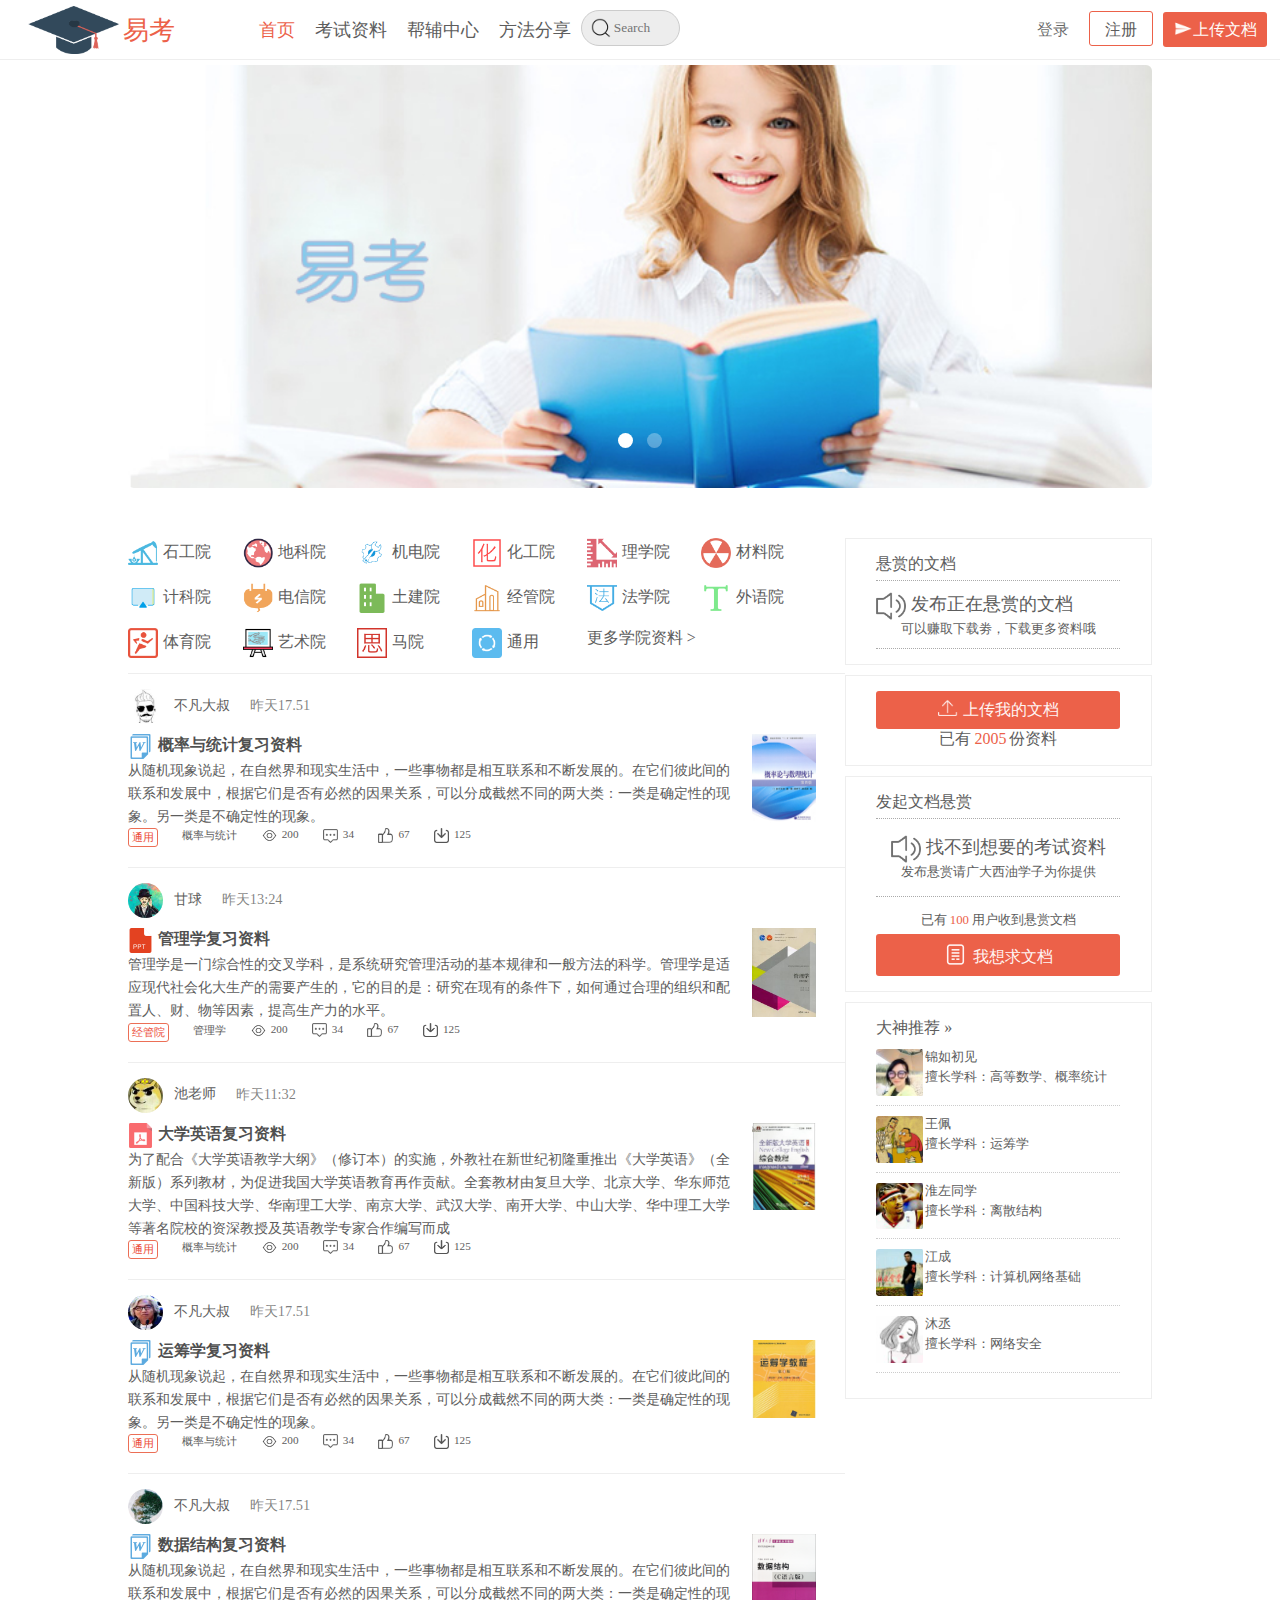
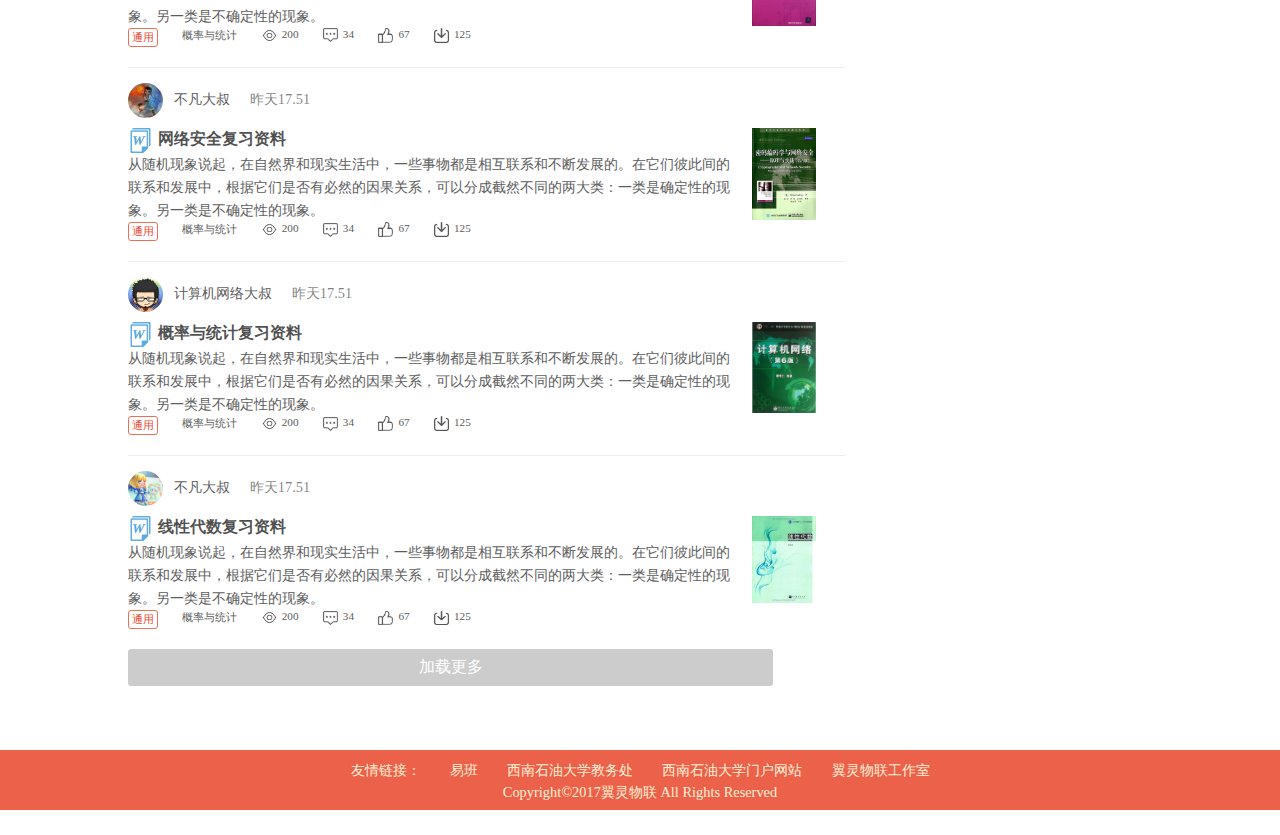
==== index.html @ b3647973 "易班轻应用设计大赛——易考" ====
<!DOCTYPE html>
<html lang="en">
<head>
    <meta charset="UTF-8">
    <title>易考——首页</title>
    <link type="text/css" rel="stylesheet" href="css/common.css"/>
    <link type="text/css" rel="stylesheet" href="css/index.css"/>
    <link rel="shortcut icon" href="img/logo.png">
    <style>
        nav>ul:first-child li:nth-child(2) a{
        color: #ec6149;
        }
    </style>
<!--为了兼容IE9以下版本浏览器需要加入一个google的JS，当然可以下载引人html-->
    <!--[if lt IE 9]>
    <script src="http://css3-mediaqueries-js.googlecode.com/svn/trunk/css3-mediaqueries.js"></script>
    <![endif]-->
</head>
<body>
    <header>
        <nav class="clearfloat">
            <ul>
                <li class="except"><a href="index.html"><img src="img/logo.png"/><span>易考</span></a></li>
                <li><a href="index.html">首页</a></li>
                <li><a href="college.html" target="_blank">考试资料</a></li>
                <li><a href="help.html" target="_blank">帮辅中心</a></li>
                <li><a href="share.html">方法分享</a></li>
                <li class="except" id="search">
                    <form name="form1" action="" method="get">
                        <input class='searinput' type="search" placeholder="Search"/>
                    </form>
                </li>
            </ul>
            <ul class="clearfloat">
                <li><a href="upload.html" target="_blank"><img src="img/hup.png"/>上传文档</a></li>
                <li><a href="#" target="_blank">注册</a></li>
                <li><a href="#" target="_blank">登录</a></li>
            </ul>

            <ul id="snav1" class="clearfloat">
                <li><a href="index.html"><img src="img/logo.png"/><span>易考</span></a></li>
                <li></li>
            </ul>
            <ul id="snav2">
                <li><a href="index.html">首页</a></li>
                <li><a href="college.html" target="_blank">考试资料</a></li>
                <li><a href="help.html" target="_blank">帮辅中心</a></li>
                <li><a href="share.html">方法分享</a></li>
                <li><a href="#">注册</a></li>
                <li><a href="#">登录</a></li>
                <li>
                    <form name="form1" action="" method="get">
                        <input class='searinput' type="search" placeholder="Search"/>
                    </form>
                </li>
            </ul>
        </nav>
    </header>
    <main>
        <section id="imgslide">
            <div id="slideshow">
                <ul>
                    <li><img src="img/slide1.jpg" alt="slide1"/></li>
                    <li><img src="img/slide2.jpg" alt="slide2"/></li>
                </ul>
            </div>
            <div id="slideshow-nav"></div>
        </section>
        <section id="main" class="clearfloat">
            <div id="maincenter">
                <div id="college">
                    <ul class="clearfloat">
                        <li><a href="#"><img src="img/sg.png"/><span>石工院</span></a></li>
                        <li><a href="#"><img src="img/dk.png"/><span>地科院</span></a></li>
                        <li><a href="#"><img src="img/jd.png"/><span>机电院</span></a></li>
                        <li><a href="#"><img src="img/hg.png"/><span>化工院</span></a></li>
                        <li><a href="#"><img src="img/lx.png"/><span>理学院</span></a></li>
                        <li><a href="#"><img src="img/cl.png"/><span>材料院</span></a></li>
                        <li><a href="#"><img src="img/jk.png"/><span>计科院</span></a></li>
                        <li><a href="#"><img src="img/dq.png"/><span>电信院</span></a></li>
                        <li><a href="#"><img src="img/tm.png"/><span>土建院</span></a></li>
                        <li><a href="#"><img src="img/jg.png"/><span>经管院</span></a></li>
                        <li><a href="#"><img src="img/fx.png"/><span>法学院</span></a></li>
                        <li><a href="#"><img src="img/wy.png"/><span>外语院</span></a></li>
                        <li><a href="#"><img src="img/ty.png"/><span>体育院</span></a></li>
                        <li><a href="#"><img src="img/ys.png"/><span>艺术院</span></a></li>
                        <li><a href="#"><img src="img/ms.png"/><span>马院</span></a></li>
                        <li><a href="#"><img src="img/pu.png"/><span>通用</span></a></li>
                        <li><a href="#"><span>更多学院资料&nbsp;></span></a></li>
                    </ul>
                </div>
                <div id="hot">
                    <ul>
                        <li>
                            <div class="author">
                                <img src="img/h1.jpg"/><span class="name">不凡大叔</span><time>昨天17.51</time>
                            </div>
                            <div class="content clearfloat">
                                <div class="conleft">
                                     <div><img src="img/word.png"/><a href="#">概率与统计复习资料</a></div>
                                    <p>
                                        从随机现象说起，在自然界和现实生活中，一些事物都是相互联系和不断发展的。在它们彼此间的联系和发展中，根据它们是否有必然的因果关系，可以分成截然不同的两大类：一类是确定性的现象。另一类是不确定性的现象。
                                    </p>
                                    <ul>
                                        <li><a href="#">通用</a></li>
                                        <li>概率与统计</li>
                                        <li><img src="img/ll.png"/><span>200</span></li>
                                        <li><img src="img/pl.png"/><span>34</span></li>
                                        <li><img src="img/zan.png"/><span>67</span></li>
                                        <li><img src="img/xia.png"/><span>125</span></li>
                                    </ul>
                                </div>
                                <div class="conright">
                                    <img src="img/1.jpg"/>
                                </div>
                            </div>
                        </li>
                        <li>
                            <div class="author">
                                <img src="img/h2.jpg"/><span class="name">甘球</span><time>昨天13:24</time>
                            </div>
                            <div class="content clearfloat">
                                <div class="conleft">
                                    <div><img src="img/ppt.png"/><a href="#">管理学复习资料</a></div>
                                    <p>
                                        管理学是一门综合性的交叉学科，是系统研究管理活动的基本规律和一般方法的科学。管理学是适应现代社会化大生产的需要产生的，它的目的是：研究在现有的条件下，如何通过合理的组织和配置人、财、物等因素，提高生产力的水平。
                                    </p>
                                    <ul>
                                        <li><a href="#">经管院</a></li>
                                        <li>管理学</li>
                                        <li><img src="img/ll.png"/><span>200</span></li>
                                        <li><img src="img/pl.png"/><span>34</span></li>
                                        <li><img src="img/zan.png"/><span>67</span></li>
                                        <li><img src="img/xia.png"/><span>125</span></li>
                                    </ul>
                                </div>
                                <div class="conright">
                                    <img src="img/2.jpg"/>
                                </div>
                            </div>
                        </li>
                        <li>
                            <div class="author">
                                <img src="img/h3.jpg"/><span class="name">池老师</span><time>昨天11:32</time>
                            </div>
                            <div class="content clearfloat">
                                <div class="conleft">
                                    <div><img src="img/pdf.png"/><a href="#">大学英语复习资料</a></div>
                                    <p>
                                        为了配合《大学英语教学大纲》（修订本）的实施，外教社在新世纪初隆重推出《大学英语》（全新版）系列教材，为促进我国大学英语教育再作贡献。全套教材由复旦大学、北京大学、华东师范大学、中国科技大学、华南理工大学、南京大学、武汉大学、南开大学、中山大学、华中理工大学等著名院校的资深教授及英语教学专家合作编写而成
                                    </p>
                                    <ul>
                                        <li><a href="#">通用</a></li>
                                        <li>概率与统计</li>
                                        <li><img src="img/ll.png"/><span>200</span></li>
                                        <li><img src="img/pl.png"/><span>34</span></li>
                                        <li><img src="img/zan.png"/><span>67</span></li>
                                        <li><img src="img/xia.png"/><span>125</span></li>
                                    </ul>
                                </div>
                                <div class="conright">
                                    <img src="img/3.jpg"/>
                                </div>
                            </div>
                        </li>
                        <li>
                            <div class="author">
                                <img src="img/h4.jpg"/><span class="name">不凡大叔</span><time>昨天17.51</time>
                            </div>
                            <div class="content clearfloat">
                                <div class="conleft">
                                    <div><img src="img/word.png"/><a href="#">运筹学复习资料</a></div>
                                    <p>
                                        从随机现象说起，在自然界和现实生活中，一些事物都是相互联系和不断发展的。在它们彼此间的联系和发展中，根据它们是否有必然的因果关系，可以分成截然不同的两大类：一类是确定性的现象。另一类是不确定性的现象。
                                    </p>
                                    <ul>
                                        <li><a href="#">通用</a></li>
                                        <li>概率与统计</li>
                                        <li><img src="img/ll.png"/><span>200</span></li>
                                        <li><img src="img/pl.png"/><span>34</span></li>
                                        <li><img src="img/zan.png"/><span>67</span></li>
                                        <li><img src="img/xia.png"/><span>125</span></li>
                                    </ul>
                                </div>
                                <div class="conright">
                                    <img src="img/4.jpg"/>
                                </div>
                            </div>
                        </li>
                        <li>
                            <div class="author">
                                <img src="img/h5.jpg"/><span class="name">不凡大叔</span><time>昨天17.51</time>
                            </div>
                            <div class="content clearfloat">
                                <div class="conleft">
                                    <div><img src="img/word.png"/><a href="#">数据结构复习资料</a></div>
                                    <p>
                                        从随机现象说起，在自然界和现实生活中，一些事物都是相互联系和不断发展的。在它们彼此间的联系和发展中，根据它们是否有必然的因果关系，可以分成截然不同的两大类：一类是确定性的现象。另一类是不确定性的现象。
                                    </p>
                                    <ul>
                                        <li><a href="#">通用</a></li>
                                        <li>概率与统计</li>
                                        <li><img src="img/ll.png"/><span>200</span></li>
                                        <li><img src="img/pl.png"/><span>34</span></li>
                                        <li><img src="img/zan.png"/><span>67</span></li>
                                        <li><img src="img/xia.png"/><span>125</span></li>
                                    </ul>
                                </div>
                                <div class="conright">
                                    <img src="img/5.jpg"/>
                                </div>
                            </div>
                        </li>
                        <li>
                            <div class="author">
                                <img src="img/h6.jpg"/><span class="name">不凡大叔</span><time>昨天17.51</time>
                            </div>
                            <div class="content clearfloat">
                                <div class="conleft">
                                    <div><img src="img/word.png"/><a href="#">网络安全复习资料</a></div>
                                    <p>
                                        从随机现象说起，在自然界和现实生活中，一些事物都是相互联系和不断发展的。在它们彼此间的联系和发展中，根据它们是否有必然的因果关系，可以分成截然不同的两大类：一类是确定性的现象。另一类是不确定性的现象。
                                    </p>
                                    <ul>
                                        <li><a href="#">通用</a></li>
                                        <li>概率与统计</li>
                                        <li><img src="img/ll.png"/><span>200</span></li>
                                        <li><img src="img/pl.png"/><span>34</span></li>
                                        <li><img src="img/zan.png"/><span>67</span></li>
                                        <li><img src="img/xia.png"/><span>125</span></li>
                                    </ul>
                                </div>
                                <div class="conright">
                                    <img src="img/6.jpg"/>
                                </div>
                            </div>
                        </li>
                        <li>
                            <div class="author">
                                <img src="img/h7.jpg"/><span class="name">计算机网络大叔</span><time>昨天17.51</time>
                            </div>
                            <div class="content clearfloat">
                                <div class="conleft">
                                    <div><img src="img/word.png"/><a href="#">概率与统计复习资料</a></div>
                                    <p>
                                        从随机现象说起，在自然界和现实生活中，一些事物都是相互联系和不断发展的。在它们彼此间的联系和发展中，根据它们是否有必然的因果关系，可以分成截然不同的两大类：一类是确定性的现象。另一类是不确定性的现象。
                                    </p>
                                    <ul>
                                        <li><a href="#">通用</a></li>
                                        <li>概率与统计</li>
                                        <li><img src="img/ll.png"/><span>200</span></li>
                                        <li><img src="img/pl.png"/><span>34</span></li>
                                        <li><img src="img/zan.png"/><span>67</span></li>
                                        <li><img src="img/xia.png"/><span>125</span></li>
                                    </ul>
                                </div>
                                <div class="conright">
                                    <img src="img/7.jpg"/>
                                </div>
                            </div>
                        </li>
                        <li>
                            <div class="author">
                                <img src="img/h8.png"/><span class="name">不凡大叔</span><time>昨天17.51</time>
                            </div>
                            <div class="content clearfloat">
                                <div class="conleft">
                                    <div><img src="img/word.png"/><a href="#">线性代数复习资料</a></div>
                                    <p>
                                        从随机现象说起，在自然界和现实生活中，一些事物都是相互联系和不断发展的。在它们彼此间的联系和发展中，根据它们是否有必然的因果关系，可以分成截然不同的两大类：一类是确定性的现象。另一类是不确定性的现象。
                                    </p>
                                    <ul>
                                        <li><a href="#">通用</a></li>
                                        <li>概率与统计</li>
                                        <li><img src="img/ll.png"/><span>200</span></li>
                                        <li><img src="img/pl.png"/><span>34</span></li>
                                        <li><img src="img/zan.png"/><span>67</span></li>
                                        <li><img src="img/xia.png"/><span>125</span></li>
                                    </ul>
                                </div>
                                <div class="conright">
                                    <img src="img/8.jpg"/>
                                </div>
                            </div>
                        </li>
                    </ul>
                </div>
                <div id="loadmore">
                    <button>加载更多</button>
                </div>
            </div>
            <div id="mainright">

                <div id="upcommended">
                    <a href="docsneed.html">悬赏的文档</a>
                    <div>
                        <img src="img/lb.png"/><span>发布正在悬赏的文档</span>
                        <p>可以赚取下载劵，下载更多资料哦</p>
                    </div>
                </div>

                  <div id="uploading">
                      <a href="upload.html" target="_blank"><img src="img/up.png"/>上传我的文档</a>
                      <p>已有<span>2005</span>份资料</p>
                  </div>

                  <div id="collect">
                    <a href="seekdoc.html">发起文档悬赏</a>
                      <div>
                          <img src="img/lb.png"/><span>找不到想要的考试资料</span>
                          <p>发布悬赏请广大西油学子为你提供</p>
                      </div>

                   <p>已有<span>100</span>用户收到悬赏文档</p>
                    <a href="seekdoc.html" target="_blank"><img src="img/file.png"/>我想求文档</a>
                  </div>

                  <div id="manito">
                        <a href="#">大神推荐&nbsp;&raquo;</a>
                        <ul>
                            <li class="clearfloat">
                                <div class="manleft">
                                    <a href="#"><img src="img/m1.jpg"/></a>
                                </div>
                                <div class="manright">
                                    <ul>
                                        <li><a href="#"> 锦如初见</a></li>
                                        <li>擅长学科：高等数学、概率统计</li>
                                    </ul>
                                </div>
                            </li>
                            <li class="clearfloat">
                                <div class="manleft">
                                    <a href="#"><img src="img/m2.jpg"/></a>
                                </div>
                                <div class="manright">
                                    <ul>
                                        <li><a href="#"> 王佩</a></li>
                                        <li>擅长学科：运筹学</li>
                                    </ul>
                                </div>
                            </li>
                            <li class="clearfloat">
                                <div class="manleft">
                                    <a href="#"><img src="img/m3.jpeg"/></a>
                                </div>
                                <div class="manright">
                                    <ul>
                                        <li><a href="#"> 淮左同学</a></li>
                                        <li>擅长学科：离散结构</li>
                                    </ul>
                                </div>
                            </li>
                            <li class="clearfloat">
                            <div class="manleft">
                                <a href="#"><img src="img/m4.jpeg"/></a>
                            </div>
                            <div class="manright">
                                <ul>
                                    <li><a href="#"> 江成</a></li>
                                    <li>擅长学科：计算机网络基础</li>
                                </ul>
                            </div>
                        </li>
                            <li class="clearfloat">
                                <div class="manleft">
                                    <a href="#"><img src="img/m5.jpg"/></a>
                                </div>
                                <div class="manright">
                                    <ul>
                                        <li><a href="#"> 沐丞</a></li>
                                        <li>擅长学科：网络安全</li>
                                    </ul>
                                </div>
                             </li>
                        </ul>
                  </div>
            </div>
        </section>
    </main>
    <footer>
        <ul class="clearfloat">
            <li>友情链接：</li>
            <li><a href="http://www.yiban.cn/">易班</a></li>
            <li><a href="http://jwc.swpu.edu.cn/">西南石油大学教务处</a></li>
            <li><a href="http://www.swpu.edu.cn/">西南石油大学门户网站</a></li>
            <li><a href="http://www.swpuiot.com/">翼灵物联工作室</a></li>
        </ul>
        <p>Copyright&copy;2017翼灵物联 All Rights Reserved</p>
    </footer>
    <script src='js/jquery-3.1.1.min.js'></script>
    <script src="js/common.js"></script>
    <script src="js/index.js"></script>
</body>
</html>
---- css/common.css ----
@charset "utf-8";
html,body{
    min-width:800px;
}
*{
    padding:0;
    margin:0;
    -webkit-box-sizing: border-box;
    -moz-box-sizing: border-box;
    box-sizing: border-box;
    font-family: '微软雅黑';
    color: #5d5d5d;
}
.clearfloat:after{
    display: block;
    clear: both;
    content: '';
    visibility: hidden;
    height:0;
}
body{
    font-size:16px;
}
a{
    text-decoration: none;
    cursor: pointer;
}
ul{
    list-style: none;
}

/*整个布局*/
header,footer{
    width:100%;
}
main{
    width:80%;
    margin:0 auto 5vw  ;
}
header {
    position: fixed;
    top: 0;
    height: 60px;
    z-index: 100;
    background-color: #fff;
    border-bottom: 1px solid #eee;
}
form .searinput {
    background: #ededed url("../img/sear.png") no-repeat 9px center;
    background-size: 20px;
    border: 1px solid #ccc;
    padding: 9px 10px 9px 32px;
    width: 200px;
    -webkit-border-radius: 10em;
    -moz-border-radius: 10em;
    border-radius: 10em;
    outline: none;
}

@media screen and ( min-width: 860px) {
    /*header*/
   header{
       line-height: 60px;
   }
    nav ul:nth-child(3),nav>ul:nth-child(4){
        display: none;
    }
    nav ul li a {
        display: inline-block;
        padding-left: 10px;
        padding-right: 10px;
        font-size: 1.1em;
        color: #5d5d5d;
    }

    nav ul:first-child li a {
        height: 60px;
    }

    nav ul:first-child li:not(.except) a:hover {
        background-color: rgba(238, 238, 238, 0.5);
    }

    nav ul:first-child li {
        float: left;
    }

    nav ul:first-child li:first-child {
        margin-left: 1%;
        margin-right: 5%;
    }

    form .searinput {
        -webkit-appearance: textfield;
        -webkit-box-sizing: content-box;
    }

    .searinput::-webkit-search-decoration,
    .searinput::-webkit-search-decoration {
        display: none;
    }

    form .searinput {
        position: absolute;
        top: 10px;
        z-index: 100;
        width: 55px;
        transition: all .5s;
        -webkit-transition: all .5s;
        -moz-transition: all .5s;
        outline: none;
    }

    form .searinput:focus {
        width: 130px;
        background-color: #fff;
        border-color: #ecb48d;;
        -webkit-box-shadow: 0 0 5px rgb(255, 100, 80);
        -moz-box-shadow: 0 0 5px rgb(255, 100, 80);
        box-shadow: 0 0 5px rgb(255, 100, 80);
    }

    nav ul:nth-child(2) li {
        float: right;
    }

    nav ul:nth-child(2) li:first-child {
        margin-right: 1%;
    }

    nav ul li:first-child img {
        margin-bottom: 10px;
        width: 100px;
        vertical-align: middle;
    }

    nav ul li:first-child span {
        color: #ec6149;
        font-size: 1.5em;
    }

    nav ul:nth-child(2) li a {
        font-size: 1em;
    }

    nav ul:nth-child(2) li:not(last-child) a {
        display: inline-block;
        height: 35px;
        line-height: 35px;
        -webkit-border-radius: 3px;
        -moz-border-radius: 3px;
        border-radius: 3px;
    }

    nav ul:nth-child(2) li:first-child a {
        color: #fffcf9;
        background-color: #ec6149;
    }

    nav ul:nth-child(2) li:first-child a:hover {
        background-color: #ec4c38;
    }

    nav ul:nth-child(2) li:first-child a img {
        width: 20px;
        margin-top: 6px;

    }

    nav ul:nth-child(2) li:nth-child(2) a {
        border: 1px solid #ec6149;
        margin: 0 10px;
        padding: 0 15px;
    }

    nav ul:nth-child(2) li:nth-child(2) a:hover {
        border: 1px solid #ec4c38;
        background-color: #fff7f2;
    }

    nav ul:nth-child(2) li:last-child a {
        color: rgba(0, 0, 0, 0.6);
    }
}
@media screen and (max-width: 920px){
    main{
        width:95%;
    }
    nav ul:first-child li:first-child{
        margin-left:0;
        margin-right:0;
    }

}
@media screen and ( max-width: 860px) {
    header{
        width:100%;
    }
    nav>ul:first-child, nav > ul:nth-child(2) {
        display: none;
    }
    nav>ul:nth-child(3){
        width:100%;
        height:60px;
        line-height: 60px;

    }
    nav>ul:nth-child(3) li{
        float: left;
    }
    nav>ul:nth-child(3) li:first-child{
        margin-left: 1%;
    }
    nav >ul:nth-child(3) li:first-child a img{
        margin-bottom: 10px;
        width: 100px;
        vertical-align: middle;
    }
    nav>ul:nth-child(3) li:first-child a span{
        color: #ec6149;
        font-size: 1.5em;
    }
    nav>ul:nth-child(3) li:last-child{
        float: right;
        position: relative;
        top:15px;
        right:5%;
        width:31px;
        height:28px;
        background-color: #ec6149;
        -webkit-border-radius:3px;
        -moz-border-radius:3px;
        border-radius:3px;
        cursor: pointer;
    }
    nav>ul:nth-child(3) li:last-child:hover{
        background-color: #ec4a31;
        -webkit-box-shadow: 0 0 0 1px rgba(236, 74, 49, 0.22);
        -moz-box-shadow: 0 0 0 1px rgba(236, 74, 49, 0.22);
        box-shadow: 0 0 0 1px rgba(236, 74, 49, 0.22);
    }
    nav>ul:nth-child(3) li:last-child::after{
        content:'';
        position: absolute;
        width:15px;
        left:8px;
        top:0;
        -webkit-box-shadow:0 7px 0 1px #fff,0 14px 0 1px #fff,0 21px 0 1px #fff;
        -moz-box-shadow:0 7px 0 1px #fff,0 14px 0 1px #fff,0 21px 0 1px #fff;
        box-shadow:0 7px 0 1px #fff,0 14px 0 1px #fff,0 21px 0 1px #fff;
    }
    nav>ul:nth-child(4){
        position: absolute;
        z-index:100;
        top:60px;
        width:100%;
    }
    nav>ul:nth-child(4)>li{
        width:100%;
        background-color: #fff;
        text-align: center;
        line-height:25px;
        padding:5px 0;
        border-bottom:1px solid rgba(235,235,235,0.7);

    }
    nav>ul:nth-child(4)>li>a{
        text-align: center;
        color: #ec4a31;
    }
    nav>ul:nth-child(4)>li:hover{
        background-color: #eeeeee;
    }

}
---- css/index.css ----
/*main*/
/*main #imgslide*/
#imgslide{
    width:100%;
    margin-top:65px;
    position:relative;
}
#slideshow{
    width:100%;
    /*height:450px;*/
    height:35vw;
    overflow: hidden;
    margin:0 auto;
    position: relative;
}
#slideshow ul,#slideshow ul li{
    position: absolute;
    width:100%;
}
#slideshow ul li img{
    width:100%;
    -webkit-border-radius:6px;
    -moz-border-radius:6px;
    border-radius:6px;
}
#slideshow-nav{
    position: absolute;
    bottom:40px;
    width:100%;
    text-align: center;
}
#slideshow-nav span{
    display: inline-block;
    width:15px;
    height:15px;
    -webkit-border-radius:50%;
    -moz-border-radius:50%;
    border-radius:50%;
    margin:0 7px;
    background-color: rgba(255,255,255,.3);
    font-size:0;

    -webkit-transition: all .5s;
    -moz-transition: all .5s;
    -o-transition: all .5s;
    transition: all .5s;
    cursor: pointer;
    /*使圆点不能被选中*/
    -webkit-user-select: none;
    -moz-user-select: none;
    -ms-user-select: none;
    user-select: none;
}
#slideshow-nav span.active{
    background: #fff;
}
/*#main*/
#main{
    width:100%;
    margin-top:50px;
}
#maincenter,#mainright{
    float: left;
}
#maincenter{
    width:70%;
}
#mainright{
    width:30%;
}
/*#main #maincenter*/
#main #maincenter #college ul li{
    margin-bottom:15px;
    float: left;
    width:16%;
}
#college ul li img{
    width:30px;
    vertical-align: middle;
    margin-right:5px;
}
#college ul li span:hover{
    color: #ec4c38;
}
#main #hot>ul>li{
    padding-top:15px;
    border-top:1px solid #eee;
    margin-bottom:20px;
}
#main #hot ul li .conleft {
    float: left;
    width: 85%;
}
.conleft p{
    font-size:0.9em;
    line-height:1.6em;
}
#hot ul li .conright{
    float: left;
    width:15%;
    padding-left:2%;
    padding-right:4%;
}
#hot ul li .conright img{
    width:100%;
}
#hot ul li .author{
    font-size:0.9em;
    margin-bottom: 10px;
}
#main #hot ul li .author img{
    width:35px;
    -webkit-border-radius:50%;
    -moz-border-radius:50%;
    border-radius:50%;
    vertical-align: middle;
    margin-right:1.5%;
}
#hot ul li .author span{
    padding-right:20px;
}
.author time{
    color: rgba(0,0,0,0.5);
}
#hot ul li .content .conleft img{
    width:20px;
    vertical-align: middle;
    padding-right:5px;
}
#hot ul li .content .conleft div img{
    width:30px;
}
.conleft div a{
    color:rgba(0,0,0,0.7);
    font-weight:600;
}
.conleft div a:hover{
    color:#ec4c38;
}
.conleft ul li{
    float: left;
    margin-right:4%;
    font-size: 0.7em;
    cursor: pointer;
}
.conleft ul li:nth-child(2){
    cursor: auto;
}
.conleft ul li:first-child a{
    display:inline-block;
    color:#ec4c38;
    border:1px solid #ec6f56;
    padding:1px 3px;
    -webkit-border-radius:3px;
    -moz-border-radius:3px;
    border-radius:3px;
}
.conleft ul li:first-child a:hover{
    -webkit-box-shadow:0 0 1px #ec4c38 ;
    -moz-box-shadow:0 0 1px #ec4c38 ;
    box-shadow:0 0 1px #ec4c38;
    background-color: #fbfff0;
}
.conleft ul li:hover span{
    color: #ec4c38;
}
#main #maincenter #loadmore{
    width:100%;
}
#main #maincenter #loadmore button{
    display:inline-block;
    width:90%;
    padding:8px 0;
    border:none;
    -webkit-border-radius:3px;
    -moz-border-radius:3px;
    border-radius:3px;
    background-color:#ccc;
    color: #fff;
    font-size:1em;
    cursor: pointer;
    outline: none;
}
#main #maincenter #loadmore button:hover{
    background-color: #bbb;
}
/*#main #mainright*/
#upcommended,#uploading,#collect,#manito{
    border:1px solid #eee;
    padding:15px 0;
    margin-bottom:10px;
}
#uploading>a,#collect a:last-child{
    display:block;
    width:80%;
    padding:8px 0;
    margin:0 auto;
    text-align: center;
    -webkit-border-radius: 3px;
    -moz-border-radius: 3px;
    border-radius: 3px;;
    background-color: #ec6149;
    color: #fff4f3;
}
#uploading>a:hover,#collect a:last-child:hover{
    background-color: #ec4a31;
}
#uploading a img{
    width:20px;
    margin-right:5px;
    vertical-align: -1px;
}
#collect a:last-child img{
    width:25px;
     margin-right: 5px;
    vertical-align:-5px;
 }
#uploading p{
   text-align: center;
}
#uploading>p>span,#collect>p>span{
    color:#ec6149;
    padding:0 3px;
}
#upcommended>a{
    display: inline-block;
    position: relative;
    left:10%;
}
#upcommended>a:hover{
    color: #ec4a31;
}
#upcommended>div,#upcommended>a,#collect>a:first-child,#collect>div{
    width:80%;
    margin:0 auto;
    padding-bottom:5px;
    border-bottom:1px dotted #aaa;
}
#upcommended>div{
    margin-top:10px;
    padding-bottom:10px;
}
#collect>a:first-child{
    display: block;
}
#collect>a:first-child:hover{
    color: #ec6149;
}
#collect>img{
    width:30px;
}
#collect>div{
    padding:15px 0;
    text-align: center;
}
#upcommended>div>img,#collect>div img{
    width:30px;
    vertical-align: middle;
    margin-right:5px;
}
#upcommended>div>span,#collect>div span{
    font-size:1.1em;
}
#upcommended>div>p,#collect>div p{
    font-size:0.8em;
    text-align: center;
}
#collect>p{
    text-align: center;
    padding-top:15px;
    padding-bottom:5px;
    font-size:0.8em;
}
#manito>ul{
    width:80%;
    margin:0 auto;
}
#manito>ul>li{
    margin-bottom:10px;
    padding-bottom: 5px;
    border-bottom: 1px dotted #ccc;
}
#manito>a{
    display: block;
    padding-left:10%;
    margin-bottom:10px;
}
#manito>a:hover{
    color: #ec6149;
}
#manito>ul>li .manleft{
    width:20%;
    float: left;
}
#manito>ul>li .manright{
    width:80%;
    float: left;
}
.manleft a img{
    width:100%;
    -webkit-border-radius:3px;
    -moz-border-radius:3px;
    border-radius:3px;
    padding-right:4%;
}
.manright>ul>li{
    font-size:0.8em;
}
.manright>ul>li:first-child{
    margin-bottom:3px;
}
.manright>ul>li:first-child a:hover{
    color: #ec6149;
}
/*footer*/
footer{
    background-color: #ec6149;
    padding:8px;
}
footer ul{
    text-align: center;
    margin:0 auto;
}
footer ul li:first-child,footer ul li a,footer p{
    color: #fff0d7;
    font-size: 0.9em;
}
footer ul li{
    display: inline-block;
    padding:3px 1%;
}
footer ul li a:hover{
    color: #ffd3ab;
}
footer p{
    text-align: center;
}
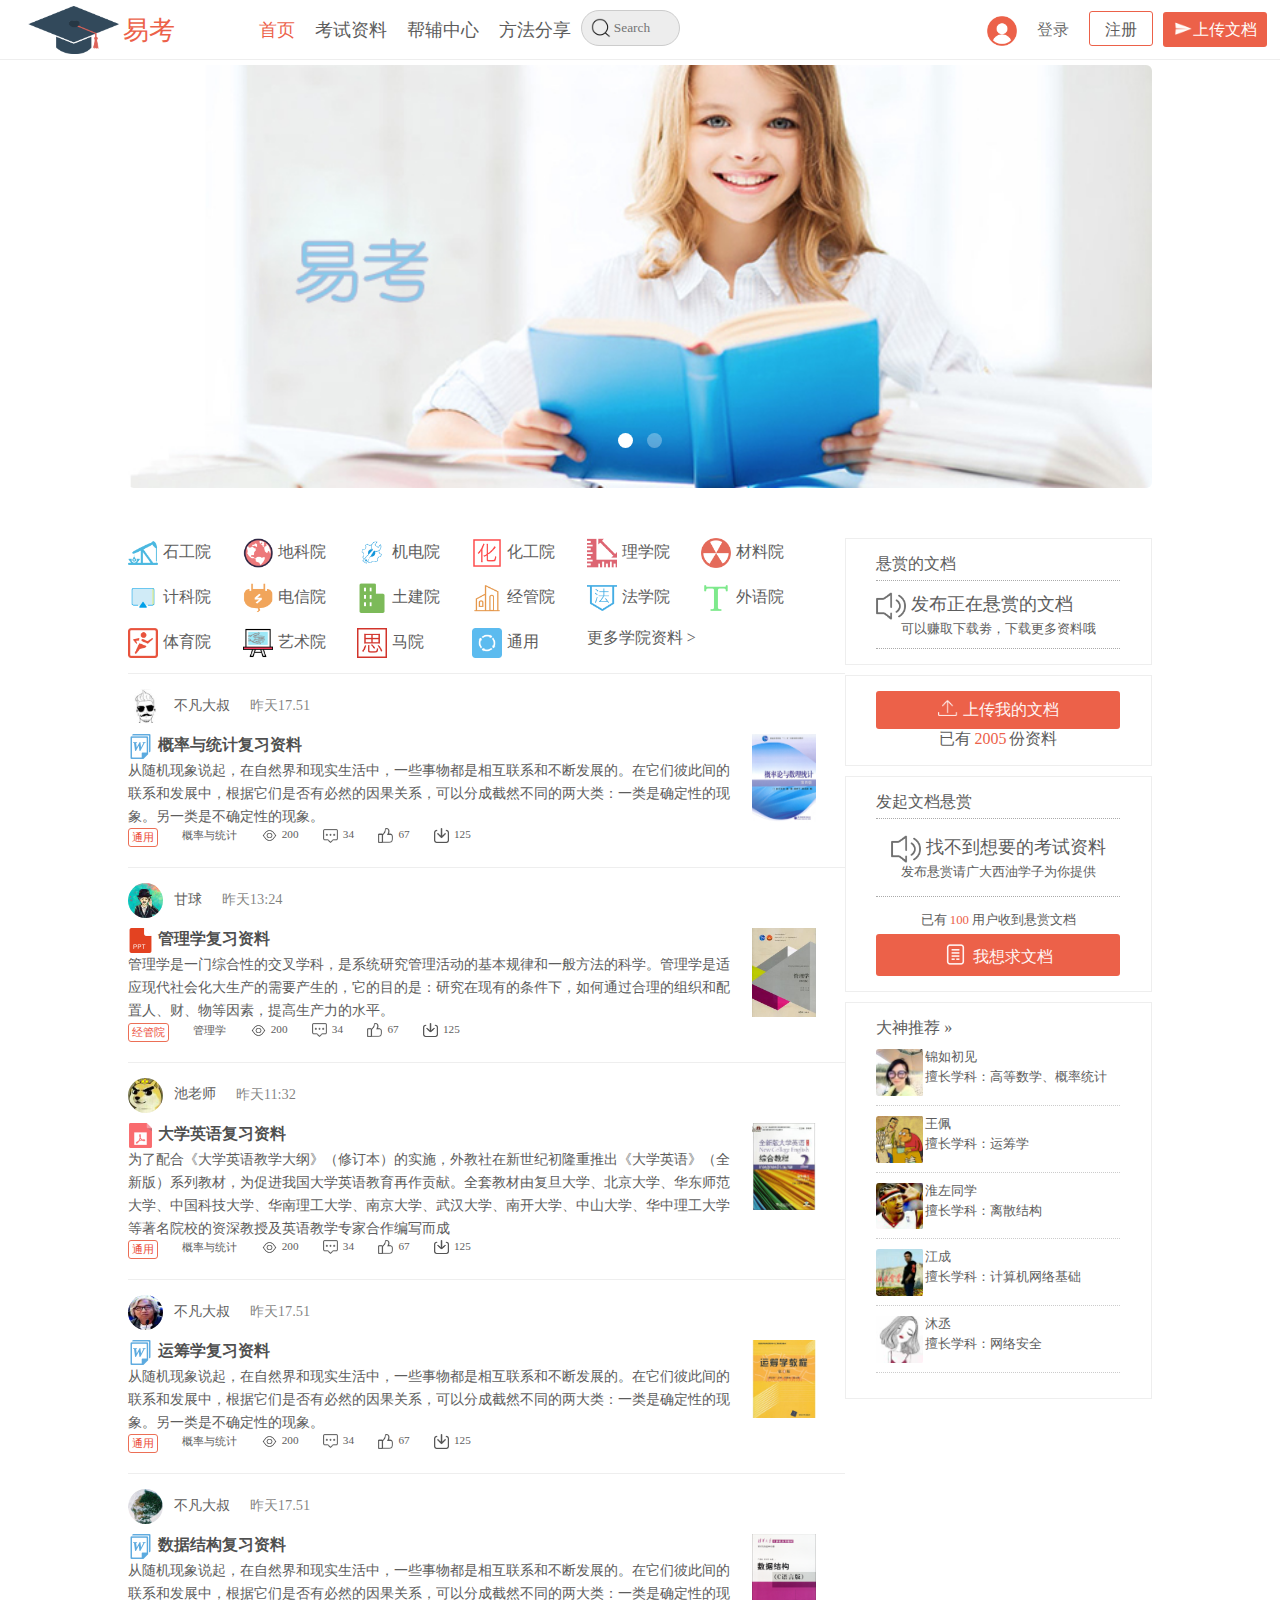
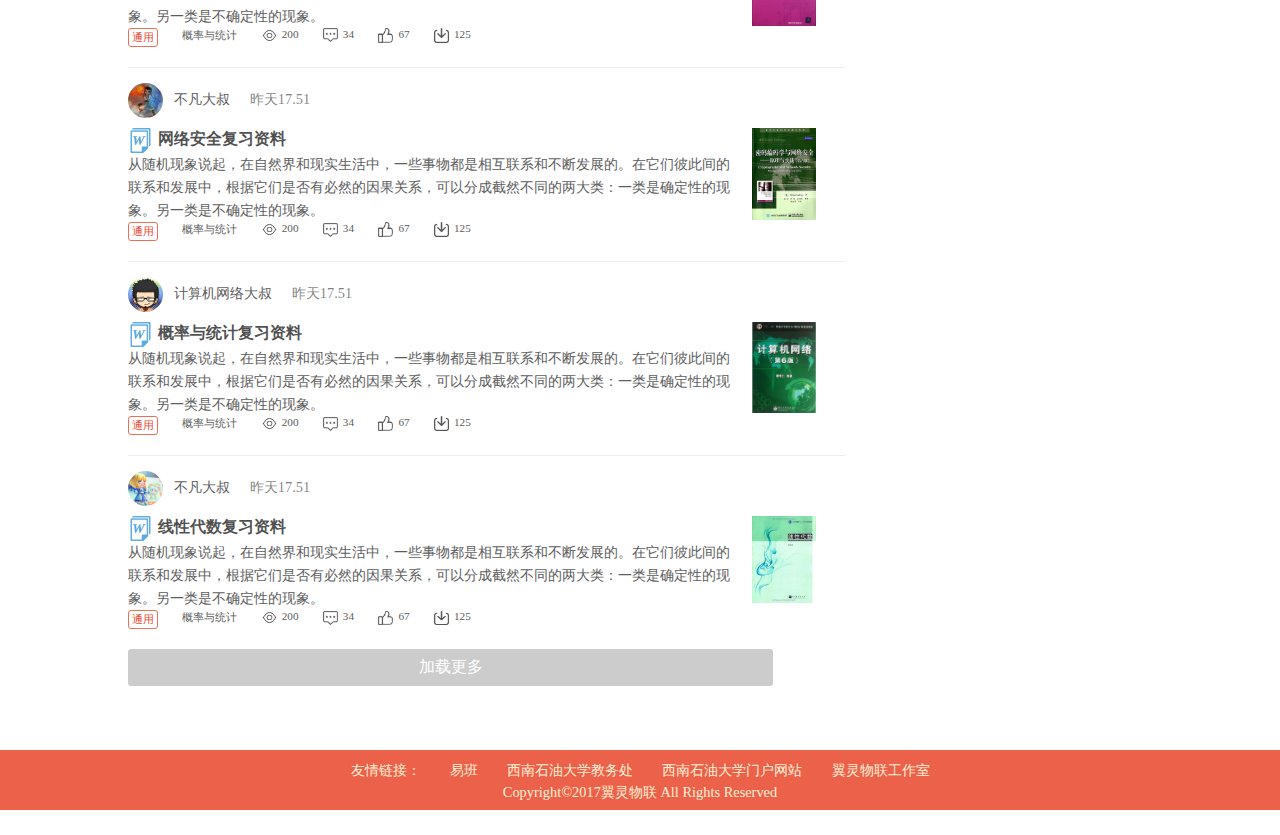
==== commit 17a2d235: "易班轻应用设计大赛——易考" ====
--- a/index.html
+++ b/index.html
@@ -22,8 +22,8 @@
             <ul>
                 <li class="except"><a href="index.html"><img src="img/logo.png"/><span>易考</span></a></li>
                 <li><a href="index.html">首页</a></li>
-                <li><a href="college.html" target="_blank">考试资料</a></li>
-                <li><a href="help.html" target="_blank">帮辅中心</a></li>
+                <li><a href="college.html">考试资料</a></li>
+                <li><a href="help.html">帮辅中心</a></li>
                 <li><a href="share.html">方法分享</a></li>
                 <li class="except" id="search">
                     <form name="form1" action="" method="get">
@@ -33,18 +33,26 @@
             </ul>
             <ul class="clearfloat">
                 <li><a href="upload.html" target="_blank"><img src="img/hup.png"/>上传文档</a></li>
-                <li><a href="#" target="_blank">注册</a></li>
-                <li><a href="#" target="_blank">登录</a></li>
+                <li><a href="#">注册</a></li>
+                <li><a href="#">登录</a></li>
+
+                <!--改-->
+                <li><a href="personal.html"><img src="img/per.png"/></a>
+                    <ul>
+                        <li><a href="personal.html">个人中心</a></li>
+                        <li>退出登录</li>
+                    </ul>
+                </li>
+                <!--改-->
             </ul>
-
             <ul id="snav1" class="clearfloat">
                 <li><a href="index.html"><img src="img/logo.png"/><span>易考</span></a></li>
                 <li></li>
             </ul>
             <ul id="snav2">
                 <li><a href="index.html">首页</a></li>
-                <li><a href="college.html" target="_blank">考试资料</a></li>
-                <li><a href="help.html" target="_blank">帮辅中心</a></li>
+                <li><a href="college.html">考试资料</a></li>
+                <li><a href="help.html">帮辅中心</a></li>
                 <li><a href="share.html">方法分享</a></li>
                 <li><a href="#">注册</a></li>
                 <li><a href="#">登录</a></li>
@@ -53,6 +61,10 @@
                         <input class='searinput' type="search" placeholder="Search"/>
                     </form>
                 </li>
+
+                <!--改-->
+                <li><a href="personal.html"><img src="img/per.png"/> </a><a href="personal.html">个人中心</a><span>退出</span></li>
+                <!--改-->
             </ul>
         </nav>
     </header>
@@ -86,7 +98,7 @@
                         <li><a href="#"><img src="img/ys.png"/><span>艺术院</span></a></li>
                         <li><a href="#"><img src="img/ms.png"/><span>马院</span></a></li>
                         <li><a href="#"><img src="img/pu.png"/><span>通用</span></a></li>
-                        <li><a href="#"><span>更多学院资料&nbsp;></span></a></li>
+                        <li><a href="college.html"><span>更多学院资料&nbsp;></span></a></li>
                     </ul>
                 </div>
                 <div id="hot">
--- a/css/common.css
+++ b/css/common.css
@@ -178,8 +178,37 @@
         background-color: #fff7f2;
     }
 
-    nav ul:nth-child(2) li:last-child a {
+    nav ul:nth-child(2) li:nth-child(3) a {
         color: rgba(0, 0, 0, 0.6);
+    }
+    nav ul:nth-child(2) li:nth-child(4)>a{
+        height:60px;
+        line-height:60px;
+        display: block;
+    }
+
+    nav ul:nth-child(2) li:nth-child(4)>a>img{
+        width:30px;
+        height:30px;
+        vertical-align:middle;
+    }
+    nav ul:nth-child(2) li:nth-child(4)>ul{
+        position: absolute;
+        z-index:100;
+    }
+    nav ul:nth-child(2) li:nth-child(4)>ul>li{
+        position: relative;
+        left:-55%;
+        display: inline-block;
+        height:35px;
+        line-height:35px;
+    }
+    nav >ul:nth-child(2) li:nth-child(4)>ul>li:last-child{
+        cursor: pointer;
+        left:-56%;
+        background-color:#fff;
+        color: #ec4a31;
+        padding:0 10px;
     }
 }
 @media screen and (max-width: 920px){
@@ -264,6 +293,23 @@
         border-bottom:1px solid rgba(235,235,235,0.7);
 
     }
+    nav>ul:nth-child(4)>li:last-child{
+        border-bottom:1px solid #ddd;
+    }
+    nav>ul:nth-child(4)>li:last-child a{
+        display: inline-block;
+        padding-right:20px;
+        font-size:0.8em;
+    }
+    nav>ul:nth-child(4)>li:last-child>a>img{
+        width:30px;
+        vertical-align: middle;
+    }
+    nav>ul:nth-child(4)>li:last-child>span{
+        cursor: pointer;
+        color: #ec4a31;
+        font-size:0.8em;
+    }
     nav>ul:nth-child(4)>li>a{
         text-align: center;
         color: #ec4a31;
@@ -272,4 +318,5 @@
         background-color: #eeeeee;
     }
 
+
 }